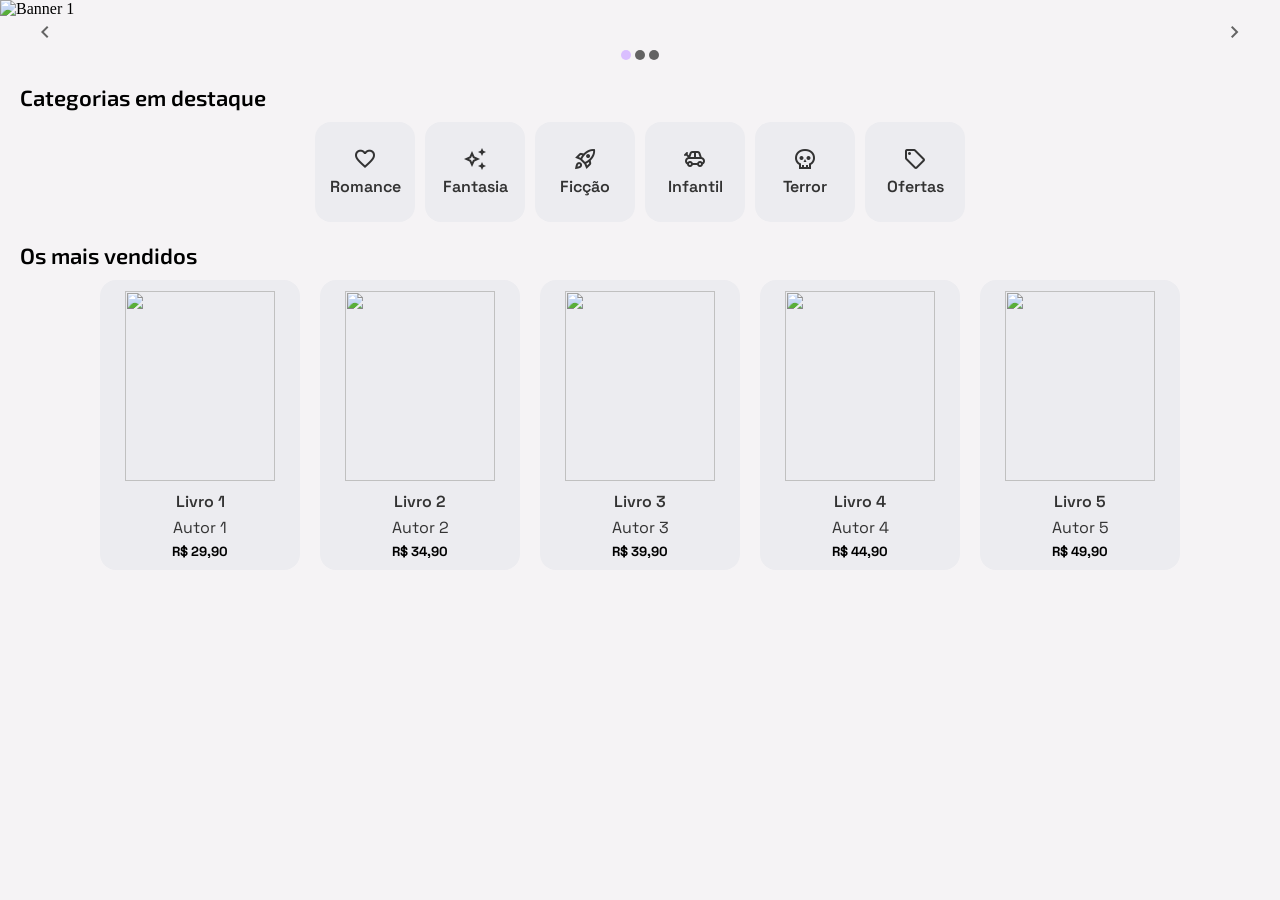
==== homepage.html @ 5cad8c30 "Refactor code structure for improved readability and maintainability" ====
<!DOCTYPE html>
<html lang="en">

<head>
    <link rel="stylesheet" href="./css/homepage.css">
    <link rel="stylesheet" href="./css/reset.css">
    <link href="https://fonts.googleapis.com/css2?family=Material+Symbols+Outlined" rel="stylesheet" />
    <link
        href="https://fonts.googleapis.com/css2?family=Audiowide&family=Exo+2:wght@400;500;600;700&family=Space+Grotesk:wght@400;500;600;700&display=swap"
        rel="stylesheet">
    <meta charset="UTF-8">
    <meta name="viewport" content="width=device-width, initial-scale=1.0">
    <title>Document</title>
</head>

<body>

    <div class="container-banners">
        <div class="banner-imagens">
            <img src="../futuroteca/uploads/banner1.png" alt="Banner 1" class="banner-ativo">
            <img src="https://placehold.co/1905x504?text=Banner2" alt="Banner 2" class="banner-inativo">
            <img src="https://placehold.co/1905x504?text=Banner3" alt="Banner 3" class="banner-inativo">
        </div>
        <button class="banner-seta banner-anterior">
            <span class="material-symbols-outlined">chevron_left</span>
        </button>

        <button class="banner-seta banner-proximo">
            <span class="material-symbols-outlined">chevron_right</span>
        </button>
        <div class="banner-passador">
            <!-- AQUI DEVERÁ TER UM CODIGO QUE CONTROLA OS BANNERS E ADICIONA A CLASSE BANNER-ATIVO E BANNER-INATIVO
             NA DIV ACIMA, AQUI DEVEÁ TER UM CODIGO QUE MOSTRE CADA BOTÃO DE ACORDO COM A QUANTIDADE DE BANNERS E 
             COLOCAR A CLASSE ATIVA/INATIVA DEPENDENDO DE QUAL BANNER ESTÁ ATIVO -->
            <span class="dot dot-ativo"></span>
            <span class="dot"></span>
            <span class="dot"></span>
        </div>
    </div>

    <main>
        <section class="secao">
            <h2 class="secao-titulo">Categorias em destaque</h2>

            <div class="categoria-lista" role="tablist">

                <button class="categoria-botao" role="tab">
                    <span class="material-symbols-outlined">favorite</span>
                    <p>Romance</p>
                </button>

                <button class="categoria-botao" role="tab">
                    <span class="material-symbols-outlined">auto_awesome</span>
                    <p>Fantasia</p>
                </button>

                <button class="categoria-botao" role="tab">
                    <span class="material-symbols-outlined">rocket_launch</span>
                    <p>Ficção</p>
                </button>

                <button class="categoria-botao" role="tab">
                    <span class="material-symbols-outlined">toys</span>
                    <p>Infantil</p>
                </button>

                <button class="categoria-botao" role="tab">
                    <span class="material-symbols-outlined">skull</span>
                    <p>Terror</p>
                </button>

                <button class="categoria-botao" role="tab">
                    <span class="material-symbols-outlined">sell</span>
                    <p>Ofertas</p>
                </button>

            </div>
        </section>

        <section class="mais-vendidos">
            <h2 class="secao-titulo">Os mais vendidos</h2>

            <div class="mais-vendidos-lista">
                <a class="mais-vendidos-item" href="#">
                    <img src="https://placehold.co/150x190?text=Livro1" alt="">
                    <div class="mais-vendidos-info">
                        <h3 class="mais-vendidos-titulo">Livro 1</h3>
                        <h4 class="mais-vendidos-autor">Autor 1</h4>
                        <h5 class="mais-vendidos-preco">R$ 29,90</h5>
                    </div>
                </a>
                <a class="mais-vendidos-item" href="#">
                    <img src="https://placehold.co/150x190?text=Livro2" alt="">
                    <div class="mais-vendidos-info">
                        <h3 class="mais-vendidos-titulo">Livro 2</h3>
                        <h4 class="mais-vendidos-autor">Autor 2</h4>
                        <h5 class="mais-vendidos-preco">R$ 34,90</h5>
                    </div>
                </a>
                <a class="mais-vendidos-item" href="#">
                    <img src="https://placehold.co/150x190?text=Livro3" alt="">
                    <div class="mais-vendidos-info">
                        <h3 class="mais-vendidos-titulo">Livro 3</h3>
                        <h4 class="mais-vendidos-autor">Autor 3</h4>
                        <h5 class="mais-vendidos-preco">R$ 39,90</h5>
                    </div>
                </a>
                <a class="mais-vendidos-item" href="#">
                    <img src="https://placehold.co/150x190?text=Livro4" alt="">
                    <div class="mais-vendidos-info">
                        <h3 class="mais-vendidos-titulo">Livro 4</h3>
                        <h4 class="mais-vendidos-autor">Autor 4</h4>
                        <h5 class="mais-vendidos-preco">R$ 44,90</h5>
                    </div>
                </a>
                <a class="mais-vendidos-item" href="#">
                    <img src="https://placehold.co/150x190?text=Livro5" alt="">
                    <div class="mais-vendidos-info">
                        <h3 class="mais-vendidos-titulo">Livro 5</h3>
                        <h4 class="mais-vendidos-autor">Autor 5</h4>
                        <h5 class="mais-vendidos-preco">R$ 49,90</h5>
                    </div>
                </a>
            </div>
        </section>

    </main>
</body>

</html>
---- css/homepage.css ----
.container{
    justify-content: center;
    text-align: center;
    font-size: 20px;
    ;
}

.secao{
    font-family: Arial, Helvetica, sans-serif;
}

.secao-titulo{
    font-size: 18px;
    font-weight: 600;
    color: black;
    margin-bottom:12px;
}

.categoria-lista{
    display: flex;
    flex-wrap: wrap;
    gap: 10px;
    justify-content: center;
}

.categoria-botao{
    width: 100px;
    height: 100px;
    border: none;
    border-radius: 16px;
    background-color: #ececf0;
    color: #333333;
    font-size: 16px;
    font-weight: 600;
    font-family: 'Space Grotesk', Sans-serif;
    cursor: pointer;
    transition: all 0.3s ease;
}

.categoria-botao:hover{
    background-color: #dabfff;
}

.categoria-botao:active{
    background-color: #c09bf8;
    color: #ffffff;
}

.container-banners {
    width: 100%;
    position: relative;
    display: flex;
    flex-direction: column;
    justify-content: center;
    align-items: center;
    gap: 10px;
    margin-bottom: 20px;
}

.banner-seta {
    position: absolute;
    top: 50%;
    transform: translateY(-50%);

    width: 50px;
    height: 50px;

    border: none;
    border-radius: 50%;

    background-color: rgba(0, 0, 0, 0);
    color: #636363;

    display: flex;
    align-items: center;
    justify-content: center;

    cursor: pointer;
    transition: all 0.3s ease;
}

.banner-seta:hover {
    background-color: rgba(255, 255, 255, 0.1);
    color: #dabfff;
    border-radius: 50%;
    box-shadow: 0 0 10px rgba(0, 0, 0, 0.09);
}

.banner-anterior {
    left: 20px;
}

.banner-proximo {
    right: 20px;
}

.banner-imagens{
    display: flex;
    flex-direction: row;
    justify-content: center;
    width: 100%;
    height: auto;
}

.banner-ativo {
    width: 100%;
}

.banner-inativo {
    width: 0;
}

.dot {
    width: 10px;
    height: 10px;
    background-color: #636363;
    border-radius: 50%;
    display: inline-block;
}

.dot-ativo{
    background-color: #dabfff;
}

main {
    display: flex;
    flex-direction: column;
    margin-left: 20px;
    margin-right: 20px;
    gap: 20px;
}

.secao-titulo {
    font-family: 'Exo 2', Sans-serif;
    font-size: 22px;
    font-weight: 600;
    color: black;
    margin-bottom: 12px;
}

.mais-vendidos-lista {
    display: flex;
    flex-wrap: wrap;
    gap: 20px;
    justify-content: center;
}

.mais-vendidos-item {
    display: flex;
    flex-direction: column;
    width: 200px;
    height: 290px;
    border: none;
    border-radius: 16px;
    background-color: #ececf0;
    font-family: 'Space Grotesk', Sans-serif;
    cursor: pointer;
    transition: all 0.3s ease;
    align-items: center;
    justify-content: center;
    gap: 10px;
}

.mais-vendidos-item img {
    width: 150px;
    height: 190px;
    object-fit: cover;
}

.mais-vendidos {
    margin-bottom: 200px;
}

.mais-vendidos-info {
    display: flex;
    flex-direction: column;
    align-items: center;
    justify-content: center;
    gap: 5px;
}

.mais-vendidos-titulo {
    color: #333333;
    font-size: 16px;
    font-weight: 600;
}

.mais-vendidos-autor{
    color: #333333;
    font-size: 16px;
    font-weight: 400;
}
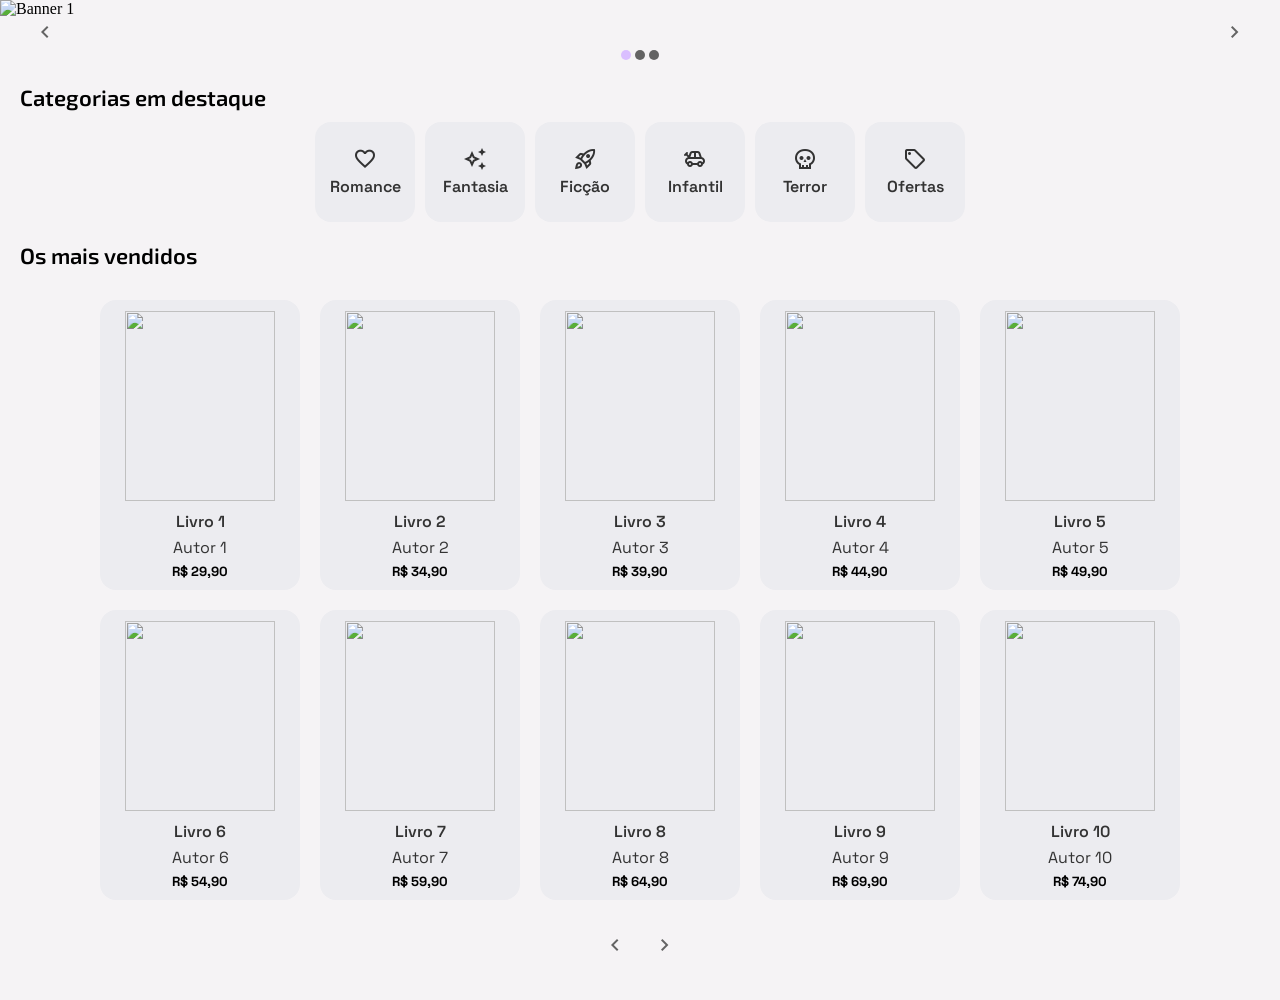
==== commit aa6325e3: "Add pagination buttons and update layout for best-selling items section" ====
--- a/homepage.html
+++ b/homepage.html
@@ -121,6 +121,58 @@
                         <h5 class="mais-vendidos-preco">R$ 49,90</h5>
                     </div>
                 </a>
+
+                <!-- SEGUNDA LINHA SÓ COPIADO -->
+                <a class="mais-vendidos-item" href="#">
+                    <img src="https://placehold.co/150x190?text=Livro6" alt="">
+                    <div class="mais-vendidos-info">
+                        <h3 class="mais-vendidos-titulo">Livro 6</h3>
+                        <h4 class="mais-vendidos-autor">Autor 6</h4>
+                        <h5 class="mais-vendidos-preco">R$ 54,90</h5>
+                    </div>
+                </a>
+                <a class="mais-vendidos-item" href="#">
+                    <img src="https://placehold.co/150x190?text=Livro7" alt="">
+                    <div class="mais-vendidos-info">
+                        <h3 class="mais-vendidos-titulo">Livro 7</h3>
+                        <h4 class="mais-vendidos-autor">Autor 7</h4>
+                        <h5 class="mais-vendidos-preco">R$ 59,90</h5>
+                    </div>
+                </a>
+                <a class="mais-vendidos-item" href="#">
+                    <img src="https://placehold.co/150x190?text=Livro8" alt="">
+                    <div class="mais-vendidos-info">
+                        <h3 class="mais-vendidos-titulo">Livro 8</h3>
+                        <h4 class="mais-vendidos-autor">Autor 8</h4>
+                        <h5 class="mais-vendidos-preco">R$ 64,90</h5>
+                    </div>
+                </a>
+                <a class="mais-vendidos-item" href="#">
+                    <img src="https://placehold.co/150x190?text=Livro9" alt="">
+                    <div class="mais-vendidos-info">
+                        <h3 class="mais-vendidos-titulo">Livro 9</h3>
+                        <h4 class="mais-vendidos-autor">Autor 9</h4>
+                        <h5 class="mais-vendidos-preco">R$ 69,90</h5>
+                    </div>
+                </a>
+                <a class="mais-vendidos-item" href="#">
+                    <img src="https://placehold.co/150x190?text=Livro10" alt="">
+                    <div class="mais-vendidos-info">
+                        <h3 class="mais-vendidos-titulo">Livro 10</h3>
+                        <h4 class="mais-vendidos-autor">Autor 10</h4>
+                        <h5 class="mais-vendidos-preco">R$ 74,90</h5>
+                    </div>
+                </a>
+            </div>
+            <div class="mais-vendidos-passador">
+                <!-- AQUI TERA UM CODIGO PARA PASSAR DE PÁGINA AONDE CADA PAGINA TERÁ 10 MAIS-VENDIDO-ITEM -->
+                <button class="mais-vendidos-seta">
+                    <span class="material-symbols-outlined">chevron_left</span>
+                </button>
+
+                <button class="mais-vendidos-seta">
+                    <span class="material-symbols-outlined">chevron_right</span>
+                </button>
             </div>
         </section>
 
--- a/css/homepage.css
+++ b/css/homepage.css
@@ -57,6 +57,27 @@
     margin-bottom: 20px;
 }
 
+.mais-vendidos-seta{
+    width: 50px;
+    height: 50px;
+    border: none;
+    border-radius: 50%;
+    background-color: rgba(0, 0, 0, 0);
+    color: #636363;
+    display: flex;
+    align-items: center;
+    justify-content: center;
+    cursor: pointer;
+    transition: all 0.3s ease;
+}
+
+.mais-vendidos-seta:hover{
+    background-color: rgba(255, 255, 255, 0.1);
+    color: #dabfff;
+    border-radius: 50%;
+    box-shadow: 0 0 10px rgba(0, 0, 0, 0.09);
+}
+
 .banner-seta {
     position: absolute;
     top: 50%;
@@ -139,10 +160,12 @@
 }
 
 .mais-vendidos-lista {
-    display: flex;
-    flex-wrap: wrap;
+    display: grid;
+    grid-template-columns: repeat(5, 200px);
     gap: 20px;
     justify-content: center;
+    align-items: center;
+    margin: 0 auto;
 }
 
 .mais-vendidos-item {
@@ -159,6 +182,11 @@
     align-items: center;
     justify-content: center;
     gap: 10px;
+    transition: all 0.3s ease;
+}
+
+.mais-vendidos-item:hover {
+    background-color: #dabfff;
 }
 
 .mais-vendidos-item img {
@@ -168,7 +196,10 @@
 }
 
 .mais-vendidos {
-    margin-bottom: 200px;
+    display: flex;
+    flex-direction: column;
+    margin-bottom: 30px;
+    gap: 20px;
 }
 
 .mais-vendidos-info {
@@ -189,4 +220,11 @@
     color: #333333;
     font-size: 16px;
     font-weight: 400;
+}
+
+.mais-vendidos-passador{
+    display: flex;
+    flex-direction: row;
+    justify-content: center;
+    align-items: center;
 }
